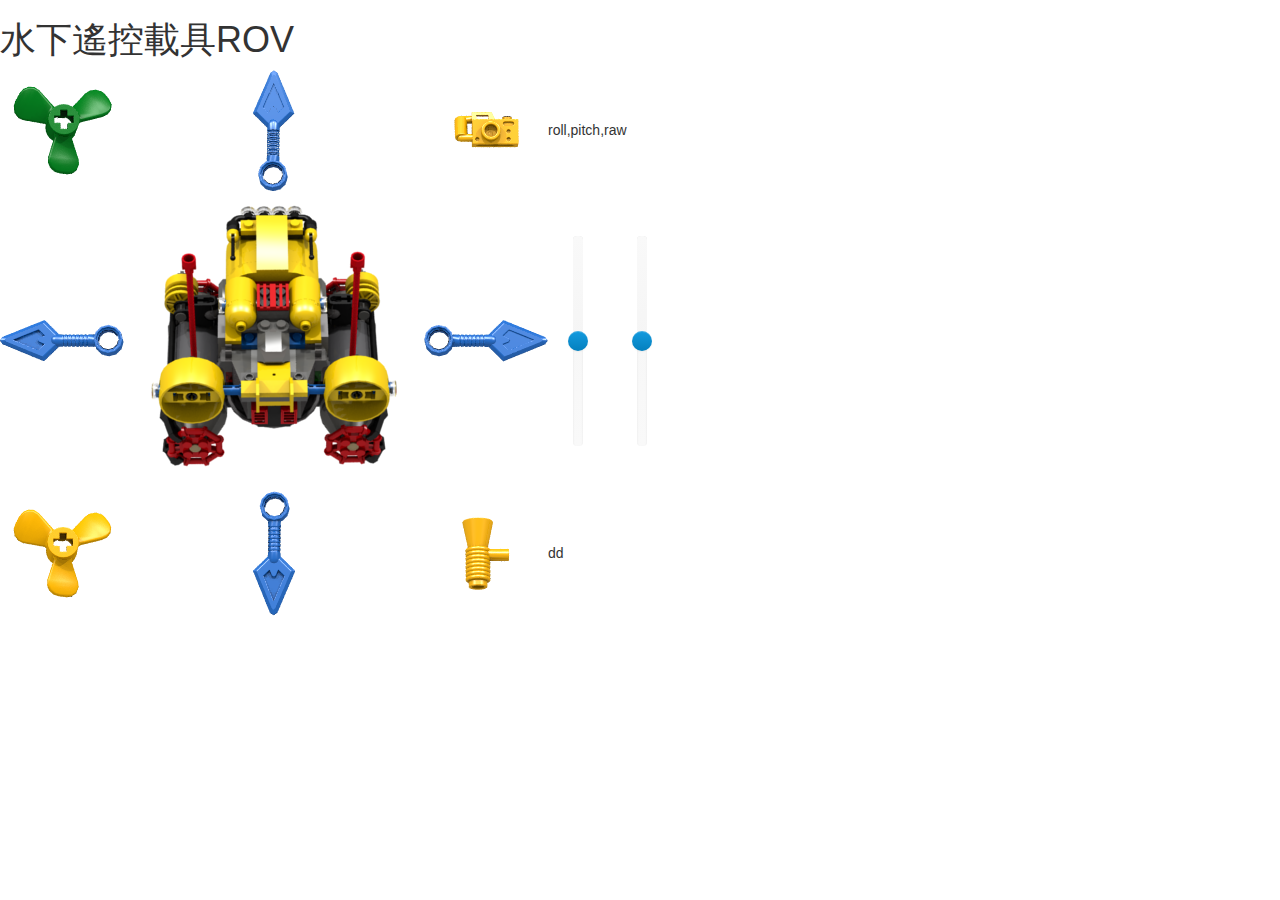
==== edison/remote.html @ bdd820ad "Signed-off-by: Eric <eric@erichuang.com>" ====
<!DOCTYPE html>
<html lang="en">
  <head>
    <meta charset="utf-8">
    <meta http-equiv="X-UA-Compatible" content="IE=edge">
    <meta name="viewport" content="width=device-width, initial-scale=1">
    <title>水下遙控載具ROV</title>

    <!-- Bootstrap -->
    <link href="css/bootstrap.min.css" rel="stylesheet">
	<link href="css/bootstrap-slider.css" rel="stylesheet">
	<link href="css/style.css" rel="stylesheet">
	
	<script src="js/jquery.min.js"></script>
    <script src="js/bootstrap.min.js"></script>
	<script src="js/bootstrap-slider.min.js"></script>


  </head>
  <body>
  
  <h1>水下遙控載具ROV</h1>
  
	<div class="container-fixed top20">
		<table style="width:100%">
		  <tr>
			<td><img src="images/up.png"/></td>
			<td><img src="images/forward.png"/></td> 
			<td><img src="images/camera_on.png"/></td>
			<td>roll,pitch,raw</td>
		  </tr>
		  <tr>
			<td><img src="images/left.png"/></td>
			<td><img src="images/rov.png"/></td> 
			<td><img src="images/right.png"/></td>
			<td><input id="powSlider" data-slider-id='mySlider' type="text" data-slider-min="0" data-slider-max="100" data-slider-step="1" data-slider-value="50" data-slider-orientation="vertical"/>
			<input id="deepSlider" data-slider-id='mySlider2' type="text" data-slider-min="0" data-slider-max="100" data-slider-step="1" data-slider-value="50" data-slider-orientation="vertical"/></td>
		  </tr>
		  <tr>
			<td><img src="images/down.png"/></td>
			<td><img src="images/back.png"/></td> 
			<td><img src="images/light_on.png"/></td>
			<td>dd
			</td>
		  </tr>
		</table>
	</div> <!-- /container -->


    
	<script LANGUAGE="javascript">
		$('#powSlider').slider({
			formatter: function(value) {
				return 'Current value: ' + value;
			}
		});
		$('#deepSlider').slider({
			formatter: function(value) {
				return 'Current value: ' + value;
			}
		});
	</script>

	</div>
  </body>
</html>
---- edison/css/style.css ----
.vcenter {
    display: inline-block;
    vertical-align: middle;
    float: none;
}

.row > div {
  height: 300px;
}

.divTable
{
  display:  table;
  width:auto;
  background-color:#eee;
  /* border:1px solid  #666666; */
  border-spacing:5px;/*cellspacing:poor IE support for  this*/
  /* border-collapse:separate;*/
}

.divRow
{
  display:table-row;
  width:auto;
}

.divCell
{
  float:left;/*fix for  buggy browsers*/
  display:table-column;
  width:200px;
  background-color:#eee;
}

div
{
    display:table;
}

img
{
	display: block;
	display:block;
    margin:auto;
	vertical-align: middle;
}

.slider-vertical  {
	margin: 20px;
}
.powSlider .slider-selection {
	background: #BABABA;
}

#deepSlider .slider-selection {
	background: #BABABA;
}
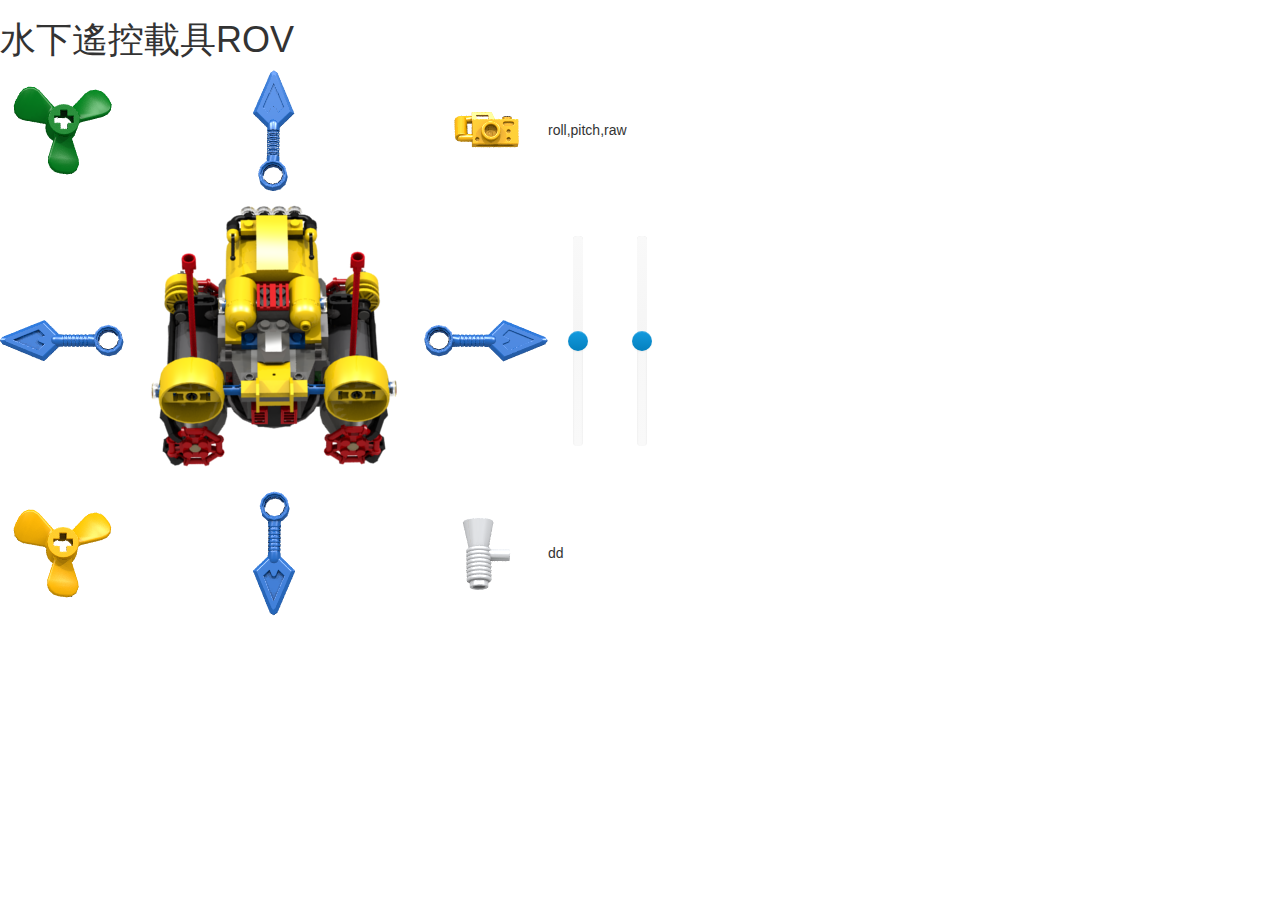
==== commit 48093478: "Signed-off-by: Eric <eric@erichuang.com>" ====
--- a/edison/remote.html
+++ b/edison/remote.html
@@ -14,8 +14,7 @@
 	<script src="js/jquery.min.js"></script>
     <script src="js/bootstrap.min.js"></script>
 	<script src="js/bootstrap-slider.min.js"></script>
-
-
+	<script src="js/script.js"></script>
   </head>
   <body>
   
@@ -24,22 +23,22 @@
 	<div class="container-fixed top20">
 		<table style="width:100%">
 		  <tr>
-			<td><img src="images/up.png"/></td>
-			<td><img src="images/forward.png"/></td> 
-			<td><img src="images/camera_on.png"/></td>
+			<td id="up"><img src="images/up.png"/></td>
+			<td id="forward"><img src="images/forward.png"/></td> 
+			<td id="camera"><img src="images/camera_on.png"/></td>
 			<td>roll,pitch,raw</td>
 		  </tr>
 		  <tr>
-			<td><img src="images/left.png"/></td>
-			<td><img src="images/rov.png"/></td> 
-			<td><img src="images/right.png"/></td>
+			<td id="left"><img src="images/left.png"/></td>
+			<td id="center"><img src="images/rov.png"/></td> 
+			<td id="right"><img src="images/right.png"/></td>
 			<td><input id="powSlider" data-slider-id='mySlider' type="text" data-slider-min="0" data-slider-max="100" data-slider-step="1" data-slider-value="50" data-slider-orientation="vertical"/>
 			<input id="deepSlider" data-slider-id='mySlider2' type="text" data-slider-min="0" data-slider-max="100" data-slider-step="1" data-slider-value="50" data-slider-orientation="vertical"/></td>
 		  </tr>
 		  <tr>
-			<td><img src="images/down.png"/></td>
-			<td><img src="images/back.png"/></td> 
-			<td><img src="images/light_on.png"/></td>
+			<td id="down"><img src="images/down.png"/></td>
+			<td id="backward"><img src="images/back.png"/></td> 
+			<td id="light"><img src="images/light_off.png"/></td>
 			<td>dd
 			</td>
 		  </tr>
@@ -49,16 +48,83 @@
 
     
 	<script LANGUAGE="javascript">
-		$('#powSlider').slider({
-			formatter: function(value) {
-				return 'Current value: ' + value;
-			}
-		});
-		$('#deepSlider').slider({
-			formatter: function(value) {
-				return 'Current value: ' + value;
-			}
-		});
+		var startPos;
+		var endPos;
+		
+		$( document ).ready(function() {
+		
+			$('#powSlider').slider({
+				formatter: function(value) {
+					return '馬力: ' + value;
+				}
+			});
+			
+			
+			$("#powSlider").slider().on('slideStart', function(ev){
+				console.log("slideStart");
+				startPos = $("#powSlider").data('slider').getValue();
+			});
+			
+			$("#powSlider").slider().on("slideStop", function(event, ui) {
+				endPos = $("#powSlider").data('slider').getValue();
+				console.log("slider slideStop");
+
+				if (startPos != endPos) {
+					console.log("slider change");
+					power(endPos);
+				}
+				startPos = endPos;
+			});
+			
+			$('#deepSlider').slider({
+				formatter: function(value) {
+					return '深度: ' + value;
+				}
+			});
+		
+			$('#forward').click( function (e) {
+				forward();
+			});
+			
+			$('#backward').click( function (e) {
+				backward();
+			});
+			
+			$('#stop').click( function (e) {
+				stop();
+			});
+			
+			$('#up').click( function (e) {
+				up();
+			});
+			
+			$('#down').click( function (e) {
+				down();
+			});
+			
+			$('#right').click( function (e) {
+				right();
+			});
+			
+			$('#left').click( function (e) {
+				left();
+			});
+			
+			$('#fast').click( function (e) {
+				fast();
+			});
+			
+			$('#slow').click( function (e) {
+				slow();
+			});
+			$('#camera').click( function (e) {
+				camera();
+			});
+			$('#light').click( function (e) {
+				light();
+			});
+			init();
+	});
 	</script>
 
 	</div>
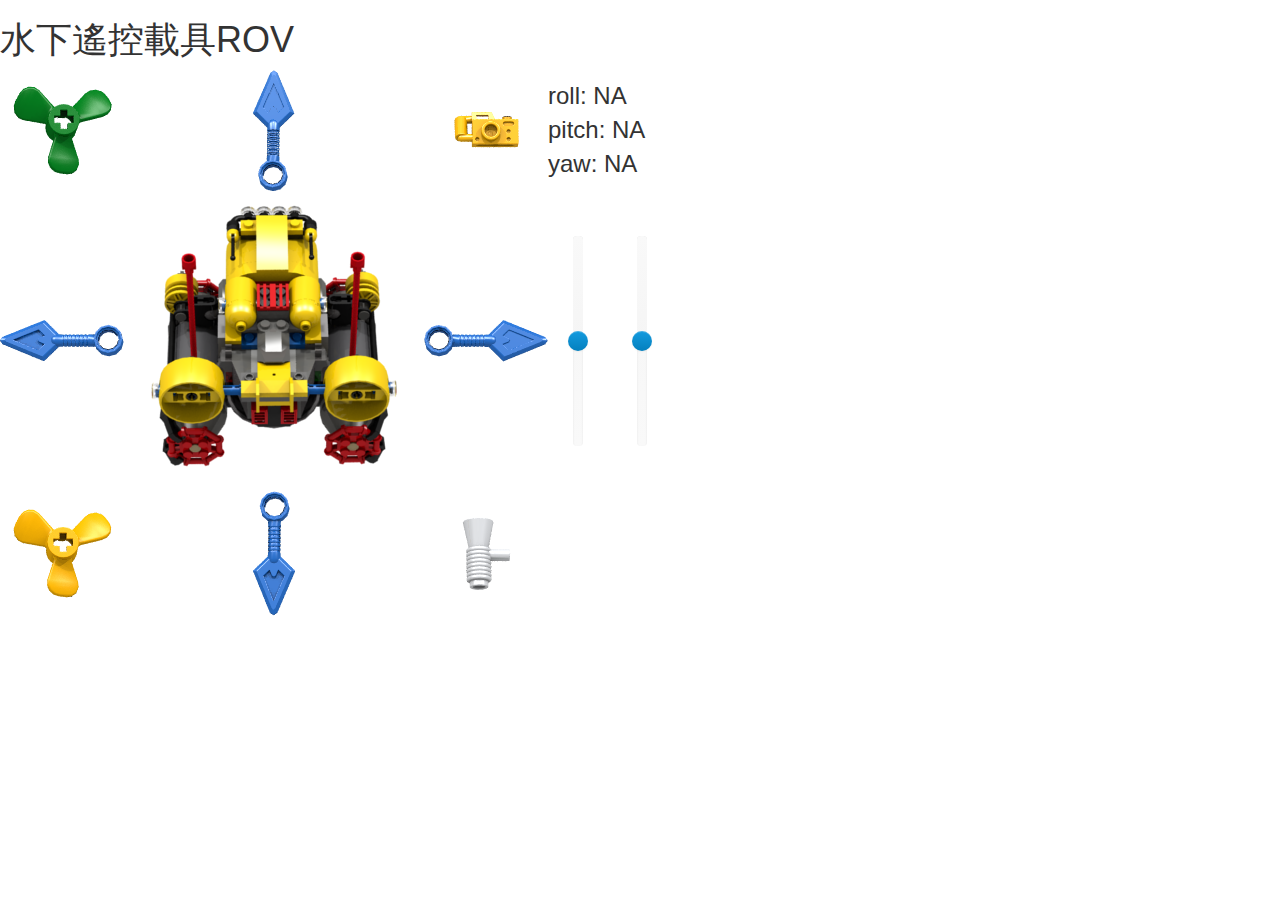
==== commit 58ff6bc8: "Signed-off-by: Eric <eric@erichuang.com>" ====
--- a/edison/remote.html
+++ b/edison/remote.html
@@ -26,11 +26,11 @@
 			<td id="up"><img src="images/up.png"/></td>
 			<td id="forward"><img src="images/forward.png"/></td> 
 			<td id="camera"><img src="images/camera_on.png"/></td>
-			<td>roll,pitch,raw</td>
+			<td id="gyro" style="font-size:24px">roll: NA<br/>pitch: NA<br/>yaw: NA<br/></td>
 		  </tr>
 		  <tr>
 			<td id="left"><img src="images/left.png"/></td>
-			<td id="center"><img src="images/rov.png"/></td> 
+			<td id="stop"><img src="images/rov.png"/></td> 
 			<td id="right"><img src="images/right.png"/></td>
 			<td><input id="powSlider" data-slider-id='mySlider' type="text" data-slider-min="0" data-slider-max="100" data-slider-step="1" data-slider-value="50" data-slider-orientation="vertical"/>
 			<input id="deepSlider" data-slider-id='mySlider2' type="text" data-slider-min="0" data-slider-max="100" data-slider-step="1" data-slider-value="50" data-slider-orientation="vertical"/></td>
@@ -39,7 +39,7 @@
 			<td id="down"><img src="images/down.png"/></td>
 			<td id="backward"><img src="images/back.png"/></td> 
 			<td id="light"><img src="images/light_off.png"/></td>
-			<td>dd
+			<td>
 			</td>
 		  </tr>
 		</table>
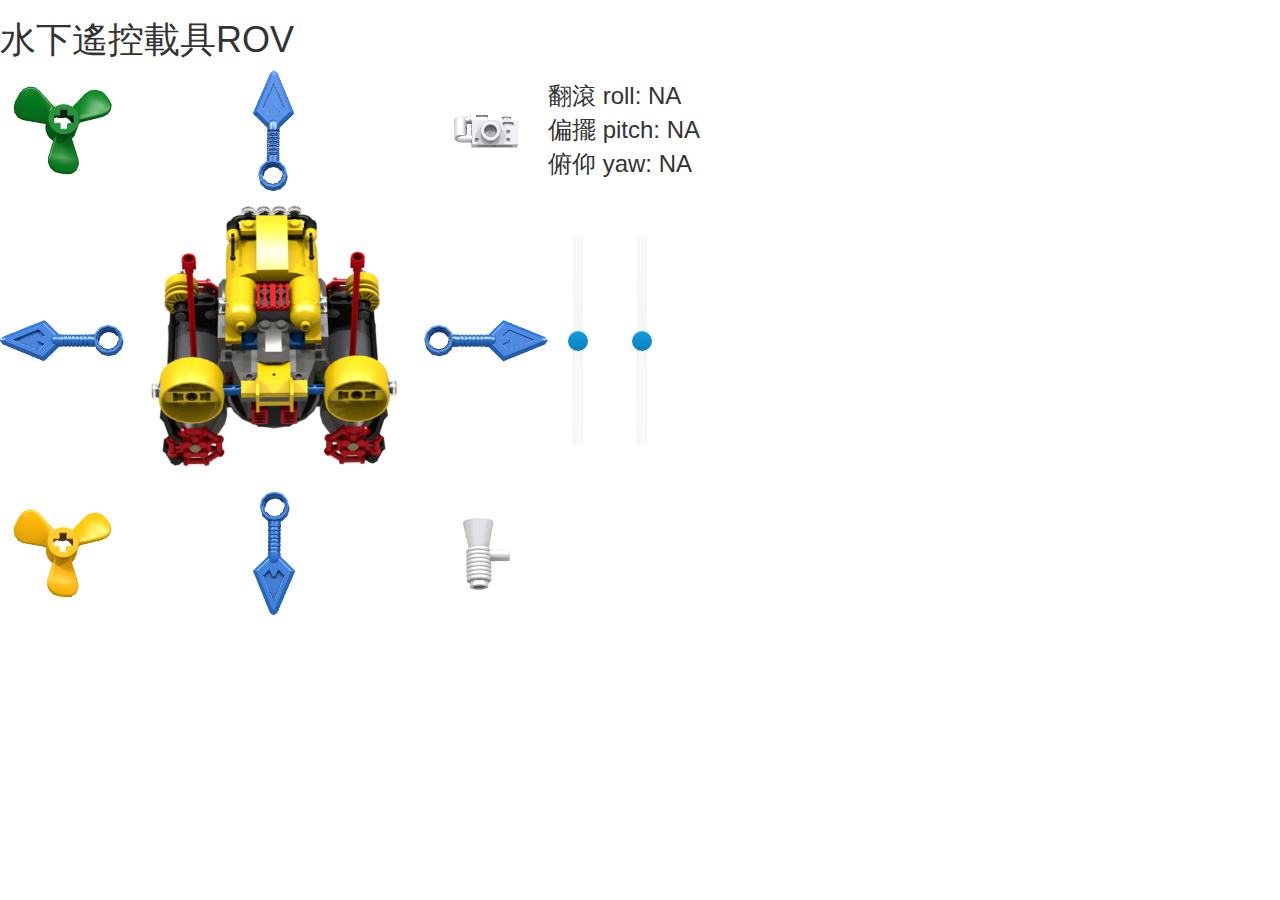
==== commit be61fac6: "Signed-off-by: rayray2002 <rayray2002.huang@gmail.com>" ====
--- a/edison/remote.html
+++ b/edison/remote.html
@@ -25,8 +25,8 @@
 		  <tr>
 			<td id="up"><img src="images/up.png"/></td>
 			<td id="forward"><img src="images/forward.png"/></td> 
-			<td id="camera"><img src="images/camera_on.png"/></td>
-			<td id="gyro" style="font-size:24px">roll: NA<br/>pitch: NA<br/>yaw: NA<br/></td>
+			<td id="camera"><img src="images/camera_off.png"/></td>
+			<td id="gyro" style="font-size:24px">翻滾 roll: NA<br/>偏擺 pitch: NA<br/>俯仰 yaw: NA<br/></td>
 		  </tr>
 		  <tr>
 			<td id="left"><img src="images/left.png"/></td>
